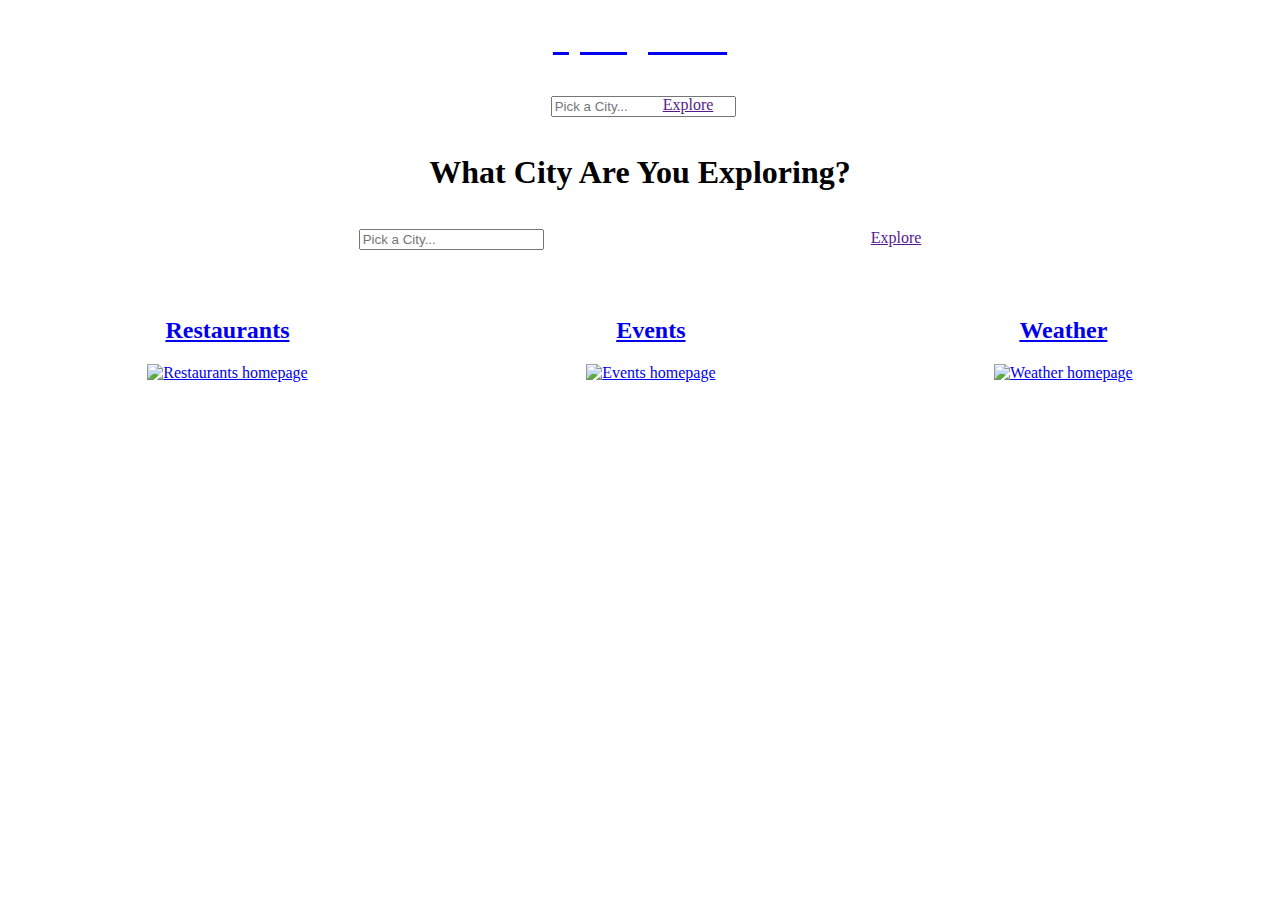
==== index.html @ e8c86cf0 "odifications" ====
<!DOCTYPE html>
<html lang="en">
    <head>
        <meta charset="UTF-8">
        <meta name="viewport" content="width=device-width, initial-scale=1.0">
        <title>Springboard</title>
        <script defer src="https://use.fontawesome.com/releases/v5.3.1/js/all.js"></script>
        <link rel="stylesheet" href="https://cdn.jsdelivr.net/npm/bulma@0.8.2/css/bulma.min.css">
        <script src="https://kit.fontawesome.com/db5e26bbb4.js" crossorigin="anonymous"></script>
        <link rel="stylesheet" href="./assets/style.css">
    </head>
    <body>
        <!--Navigation Bar-->
        <div class="block" id="navbarBlock">
            <nav class="navbar is-danger" role="navigation" aria-label="main navigation" id="navbar">
                <div class="navbar-brand">
                    <a class="navbar-item" id="navbarLogo" href="index.html">
                        <h1 class="title is-4" id="springLogo"><strong>Springboard</strong></h1>
                    </a>
        
                    <a role="button" class="navbar-burger" aria-label="menu" aria-expanded="false" id="logoBtn">
                        <span aria-hidden="true"></span>
                        <span aria-hidden="true"></span>
                        <span aria-hidden="true"></span>
                    </a>
                </div>
        
                <div id="navbarBasicExample" class="navbar-menu" id="navBtns">
                    <div class="navbar-end">
                        <div class="field has-addons">
                            <p class="control has-icons-left" id="navBarSearch">
                                <input class="input is-small is-rounded" type="text" placeholder="Pick a City...">
                                <span class="icon is-small is-left">
                                    <i class="fas fa-city"></i>
                                </span>
                            </p>
                            <p class="control">
                                <a href="" class="button is-small is-rounded">Explore</a>
                            </p>
                        </div>
                        <a class="navbar-item" href="index.html" id="homeBtn">
                            <span class="icon">
                                <!--Each Icon will navigate the user to the corresponding page-->
                                <i class="fas fa-home"></i>
                            </span>
                        </a>
                        <a class="navbar-item" href="restaurants.html" id="eatBtn">
                            <span class="icon">
                                <!--Each Icon will navigate the user to the corresponding page-->
                                <i class="fas fa-utensils"></i>
                            </span>
                        </a>
                        <a class="navbar-item" href="events.html" id="eventBtn">
                            <span class="icon">
                                <!--Each Icon will navigate the user to the corresponding page-->
                                <i class="fas fa-ticket-alt"></i>
                            </span>
                        </a>
                        <a class="navbar-item" href="weather.html" id="weatherBtn">
                            <span class="icon">
                                <!--Each Icon will navigate the user to the corresponding page-->
                                <i class="fas fa-cloud"></i>
                            </span>
                        </a>
                    </div>
            </nav>
        </div>
    <!-----------  Webpage body content --------->
        <section class="section">
            
            <h1 class="title is-1" id="homeTitle">What City Are You Exploring?</h1>
            <!-----Search Bar------>
            <div class="block">
                    <div class="field has-addons">
                            <p class="control has-icons-left" id="homeBar">
                                <input class="input is-rounded" type="input" placeholder="Pick a City...">
                                <span class="icon is-small is-left">
                                    <i class="fas fa-city"></i>
                                </span>
                            </p>
                            <p class="control" id="homeBarBtn">
                                <a href="" class="button is-info is-danger is-rounded">Explore</a>
                            </p>
                    </div>
            </div>

            <!--JQuery will manipulate the DOM to display the inputted city from the search bar-->
            <h1 class="title is-3" id="cityTitle"></h1>

            <!-- JQuery will manipulate the DOM to display these cards after the city is inputted by the user-->
            
            <div class="container" id="navCardContainer">
                <div class="restaurant_container" id="optionOne">
                    <a class="restaurant-page" href="restaurants.html" id="restaurant-link">
                        <h2 class="title is-4" id="optionOneTitle">Restaurants</h2> 
                        <img 
                        src="./assets/restaurant_homepage.jpeg" alt="Restaurants homepage" 
                        class="hp_restaurant" 
                        style="width: 300px; height: 250px;">  
                    </a>
                </div>

                <div class="events_container" id="optionTwo">
                    <a class="events-page" href="events.html" id="events-link">
                        <h2 class="title is-4" id="optionTwoTitle">Events</h2> 
                        <img 
                        src="./assets/events_homepage.jpg" 
                        alt="Events homepage" 
                        class="hp_event" 
                        style="width: 300px; height: 250px;">
                    </a>  
                </div>

                <div class="weather_container" id="optionThree">
                    <a class="weather-page" href="weather.html" id="weather-link">
                        <h2 class="title is-4" id="optionThreeTitle">Weather</h2> 
                        <img 
                        src="./assets/weather_homepage.jpeg" 
                        alt="Weather homepage" 
                        class="hp_weather" 
                        style="width: 300px; height: 250px;">
                    </a>  
                </div>
            </div>
            
    </section>

    <!---------  Removed Footer    -------->
    
  </body>

  <!--Javascript/JQuery Link-->
  <script
    src="https://cdnjs.cloudflare.com/ajax/libs/jquery/3.5.1/jquery.min.js"
    integrity="sha256-9/aliU8dGd2tb6OSsuzixeV4y/faTqgFtohetphbbj0="
    crossorigin="anonymous"
  ></script>
  <script src="https://bulma.io/vendor/clipboard-1.7.1.min.js"></script> 
  <script src="https://bulma.io/vendor/js.cookie-2.1.4.min.js"></script> 
  <script src="https://bulma.io/vendor/native.js"></script>
  <script src="./assets/springboard.js"></script>
</html>
---- assets/style.css ----
.title {
  align-items: center;
  text-align: center;
}

.container {
  display: flex;
  justify-content: space-around;
  padding-top: 10px;
}

.city {
  text-align: center;
  margin-bottom: 30px;
  margin-top: 40px;
  padding-top: 10px;
}

/* Search Bar */
.field.has-addons {
  display: flex;
  justify-content: center;
}

/* Logo (Top Left) */
#springLogo {
  color: #ffffff;
}

/* nav bar search bar*/
.field:not(:last-child) {
  margin-bottom: 1.25rem;
  margin-top: 1.25rem;
  margin-right: 1rem;
}

#homeBar {
  width: 32rem;
}

#navBarSearch {
  width: 7rem;
}
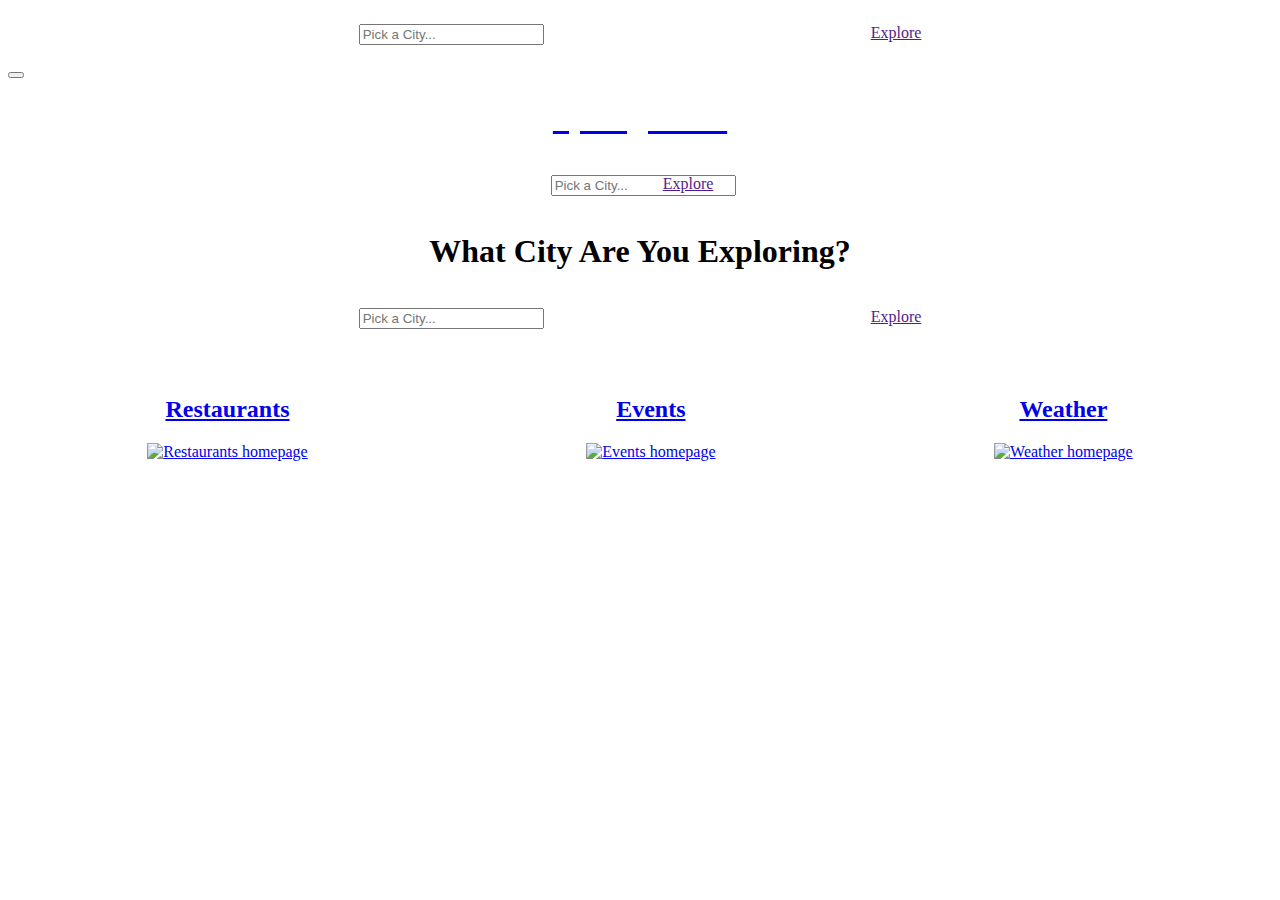
==== commit 9b6d6a95: "changes" ====
--- a/index.html
+++ b/index.html
@@ -10,6 +10,36 @@
         <link rel="stylesheet" href="./assets/style.css">
     </head>
     <body>
+
+        <!--the rest of the body will have to be rolled into a div so we can set its class to display none when the model is active--> 
+        <div class="modal">
+            <div class="modal-background"></div>
+            <div class="modal-content">
+                <!-----Search Bar------>
+                <div class="block">
+                    <div class="field has-addons">
+                        <p class="control has-icons-left" id="homeBar">
+                            <input class="input is-rounded" type="input" placeholder="Pick a City...">
+                            <span class="icon is-small is-left">
+                                <i class="fas fa-city"></i>
+                            </span>
+                        </p>
+                        <p class="control" id="homeBarBtn">
+                            <a href="" class="button is-info is-danger is-rounded">Explore</a>
+                        </p>
+                    </div>
+                </div>
+              <!-- Any other Bulma elements you want -->
+            </div>
+            <button class="modal-close is-large" aria-label="close"></button>
+          </div>    
+
+
+
+
+
+
+
         <!--Navigation Bar-->
         <div class="block" id="navbarBlock">
             <nav class="navbar is-danger" role="navigation" aria-label="main navigation" id="navbar">
@@ -135,10 +165,8 @@
     integrity="sha256-9/aliU8dGd2tb6OSsuzixeV4y/faTqgFtohetphbbj0="
     crossorigin="anonymous"
   ></script>
-  <script src="https://bulma.io/vendor/clipboard-1.7.1.min.js"></script> -
-  <script src="https://bulma.io/vendor/js.cookie-2.1.4.min.js"></script> -
+  <script src="https://bulma.io/vendor/clipboard-1.7.1.min.js"></script>
+  <script src="https://bulma.io/vendor/js.cookie-2.1.4.min.js"></script>
   <script src="https://bulma.io/vendor/native.js"></script>
   <script src="./assets/springboard.js"></script>
 </html>
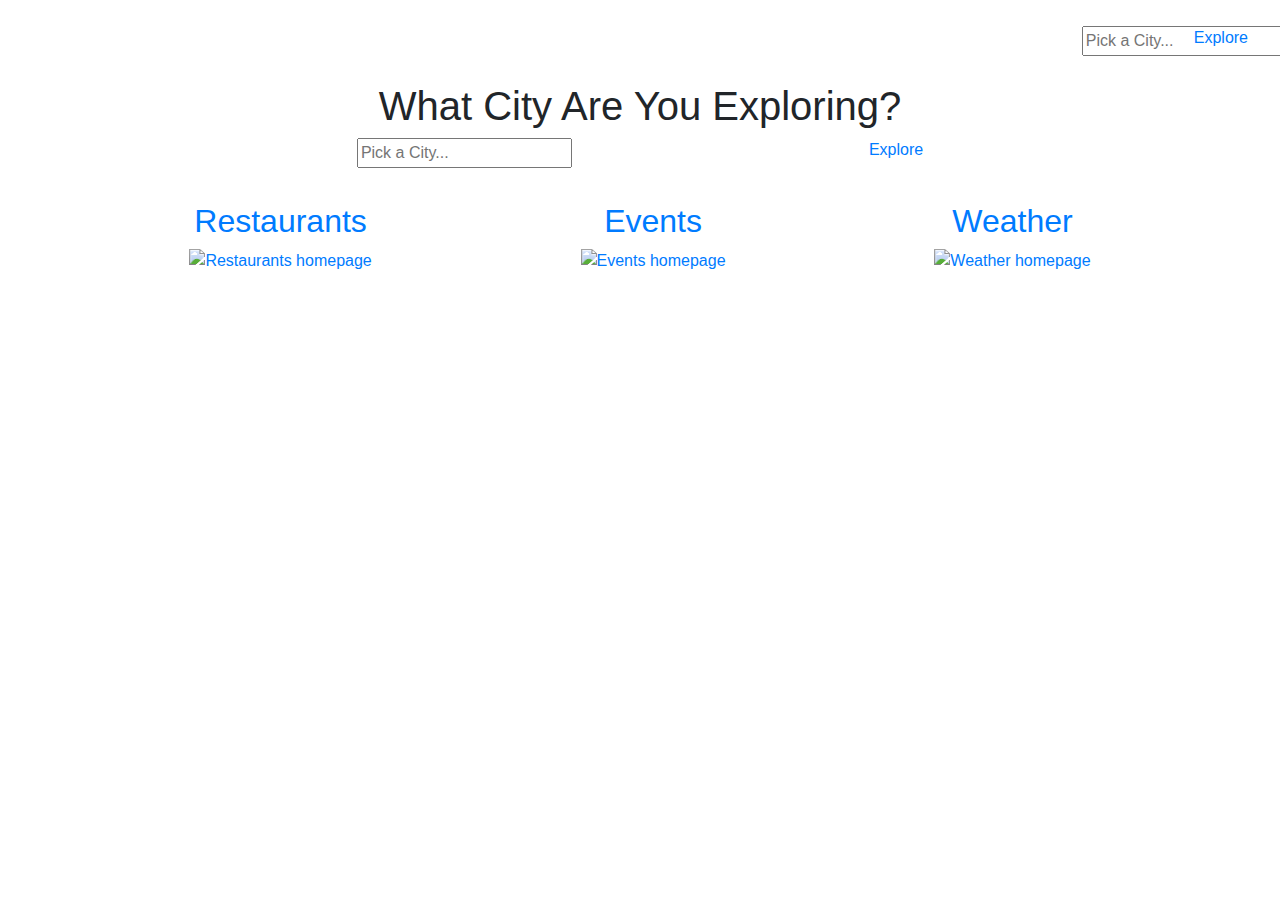
==== commit bf441faf: "commit changes done on master" ====
--- a/index.html
+++ b/index.html
@@ -8,6 +8,10 @@
         <link rel="stylesheet" href="https://cdn.jsdelivr.net/npm/bulma@0.8.2/css/bulma.min.css">
         <script src="https://kit.fontawesome.com/db5e26bbb4.js" crossorigin="anonymous"></script>
         <link rel="stylesheet" href="./assets/style.css">
+        <link rel="stylesheet" href="https://cdnjs.cloudflare.com/ajax/libs/twitter-bootstrap/4.0.0/css/bootstrap.min.css" />
+        
+        <link rel="stylesheet" href="https://maxcdn.bootstrapcdn.com/bootstrap/4.0.0/css/bootstrap.min.css"
+            integrity="sha384-Gn5384xqQ1aoWXA+058RXPxPg6fy4IWvTNh0E263XmFcJlSAwiGgFAW/dAiS6JXm" crossorigin="anonymous" />
     </head>
     <body>
 
--- a/assets/style.css
+++ b/assets/style.css
@@ -29,8 +29,8 @@
 
 /* nav bar search bar*/
 .field:not(:last-child) {
-  margin-bottom: 1.25rem;
-  margin-top: 1.25rem;
+  margin-bottom: 0rem;
+  margin-top: 1rem;
   margin-right: 1rem;
 }
 
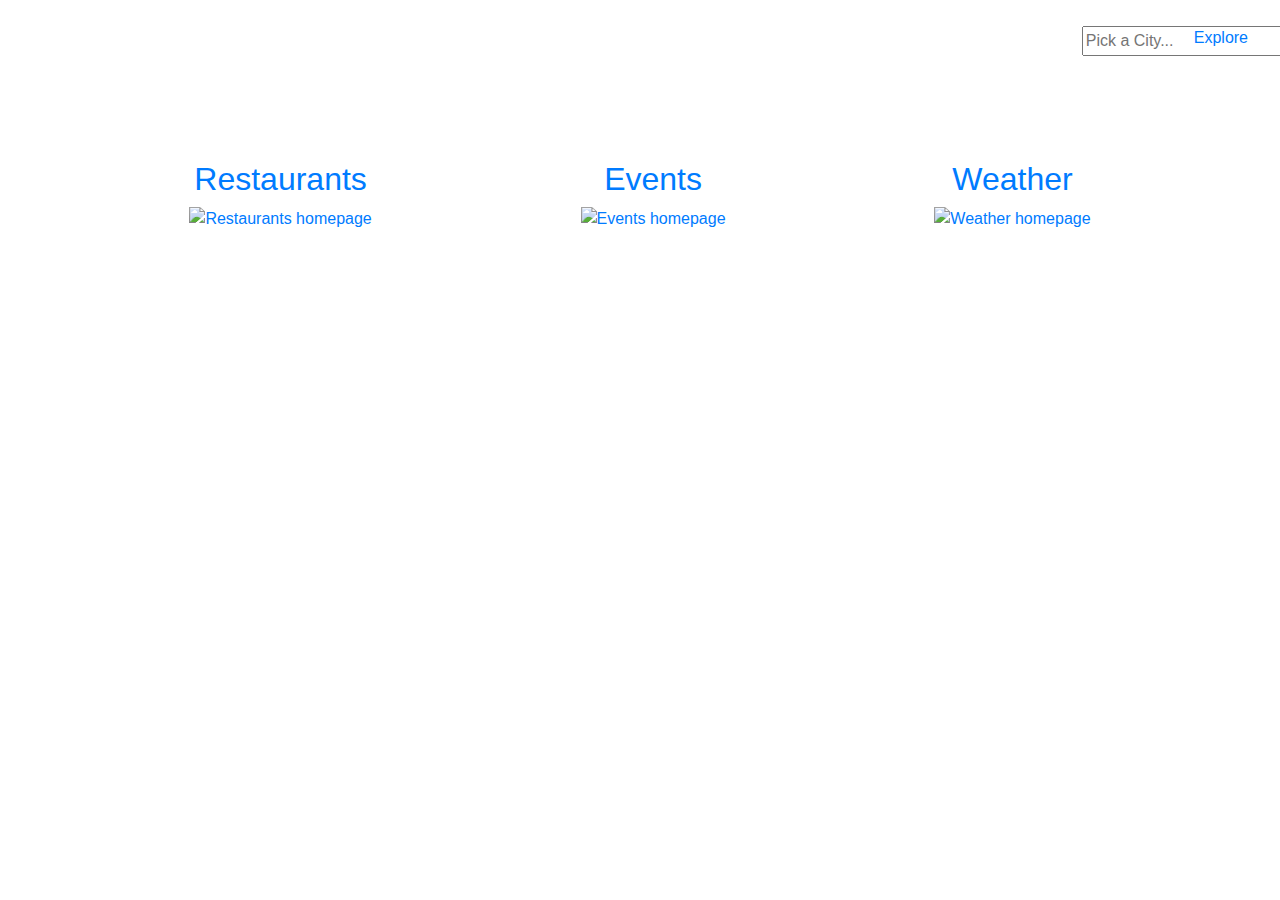
==== commit bb03f3cb: "functioning modal and added scroll on cusine options" ====
--- a/index.html
+++ b/index.html
@@ -4,36 +4,36 @@
         <meta charset="UTF-8">
         <meta name="viewport" content="width=device-width, initial-scale=1.0">
         <title>Springboard</title>
-        <script defer src="https://use.fontawesome.com/releases/v5.3.1/js/all.js"></script>
+        
         <link rel="stylesheet" href="https://cdn.jsdelivr.net/npm/bulma@0.8.2/css/bulma.min.css">
-        <script src="https://kit.fontawesome.com/db5e26bbb4.js" crossorigin="anonymous"></script>
-        <link rel="stylesheet" href="./assets/style.css">
         <link rel="stylesheet" href="https://cdnjs.cloudflare.com/ajax/libs/twitter-bootstrap/4.0.0/css/bootstrap.min.css" />
         
         <link rel="stylesheet" href="https://maxcdn.bootstrapcdn.com/bootstrap/4.0.0/css/bootstrap.min.css"
-            integrity="sha384-Gn5384xqQ1aoWXA+058RXPxPg6fy4IWvTNh0E263XmFcJlSAwiGgFAW/dAiS6JXm" crossorigin="anonymous" />
+        integrity="sha384-Gn5384xqQ1aoWXA+058RXPxPg6fy4IWvTNh0E263XmFcJlSAwiGgFAW/dAiS6JXm" crossorigin="anonymous" />
+        <link rel="stylesheet" href="./assets/style.css">
     </head>
     <body>
 
         <!--the rest of the body will have to be rolled into a div so we can set its class to display none when the model is active--> 
-        <div class="modal">
+        <div class="modal is-active">
             <div class="modal-background"></div>
-            <div class="modal-content">
+            <div class="modal-content" id="modal-search">
+                <h1 class="title is-1" id="homeTitle">What City Are You Exploring?</h1>
                 <!-----Search Bar------>
                 <div class="block">
                     <div class="field has-addons">
-                        <p class="control has-icons-left" id="homeBar">
-                            <input class="input is-rounded" type="input" placeholder="Pick a City...">
-                            <span class="icon is-small is-left">
-                                <i class="fas fa-city"></i>
-                            </span>
-                        </p>
-                        <p class="control" id="homeBarBtn">
-                            <a href="" class="button is-info is-danger is-rounded">Explore</a>
-                        </p>
+                            <p class="control has-icons-left" id="homeBar">
+                                <input class="input is-rounded" type="input" placeholder="Pick a City...">
+                                <span class="icon is-small is-left">
+                                    <i class="fas fa-city"></i>
+                                </span>
+                            </p>
+                            <p class="control" id="homeBarBtn">
+                                <button type="submit" class="button is-info is-danger is-rounded" id="explore">Explore</button>
+                            </p>
                     </div>
                 </div>
-              <!-- Any other Bulma elements you want -->
+                <!-- Any other Bulma elements you want -->
             </div>
             <button class="modal-close is-large" aria-label="close"></button>
           </div>    
@@ -101,22 +101,6 @@
         </div>
     <!-----------  Webpage body content --------->
         <section class="section">
-            
-            <h1 class="title is-1" id="homeTitle">What City Are You Exploring?</h1>
-            <!-----Search Bar------>
-            <div class="block">
-                    <div class="field has-addons">
-                            <p class="control has-icons-left" id="homeBar">
-                                <input class="input is-rounded" type="input" placeholder="Pick a City...">
-                                <span class="icon is-small is-left">
-                                    <i class="fas fa-city"></i>
-                                </span>
-                            </p>
-                            <p class="control" id="homeBarBtn">
-                                <a href="" class="button is-info is-danger is-rounded">Explore</a>
-                            </p>
-                    </div>
-            </div>
 
             <!--JQuery will manipulate the DOM to display the inputted city from the search bar-->
             <h1 class="title is-3" id="cityTitle"></h1>
@@ -169,6 +153,8 @@
     integrity="sha256-9/aliU8dGd2tb6OSsuzixeV4y/faTqgFtohetphbbj0="
     crossorigin="anonymous"
   ></script>
+  <script defer src="https://use.fontawesome.com/releases/v5.3.1/js/all.js"></script>
+  <script src="https://kit.fontawesome.com/db5e26bbb4.js" crossorigin="anonymous"></script>
   <script src="https://bulma.io/vendor/clipboard-1.7.1.min.js"></script>
   <script src="https://bulma.io/vendor/js.cookie-2.1.4.min.js"></script>
   <script src="https://bulma.io/vendor/native.js"></script>
--- a/assets/style.css
+++ b/assets/style.css
@@ -6,7 +6,7 @@
 .container {
   display: flex;
   justify-content: space-around;
-  padding-top: 10px;
+  padding-top: 70px;
 }
 
 .city {
@@ -41,3 +41,13 @@
 #navBarSearch {
   width: 7rem;
 }
+
+#modal-search {
+  height: 50%;
+  display: flex;
+  justify-content: center;
+}
+
+#cityTitle {
+  font-size: 60px;
+}
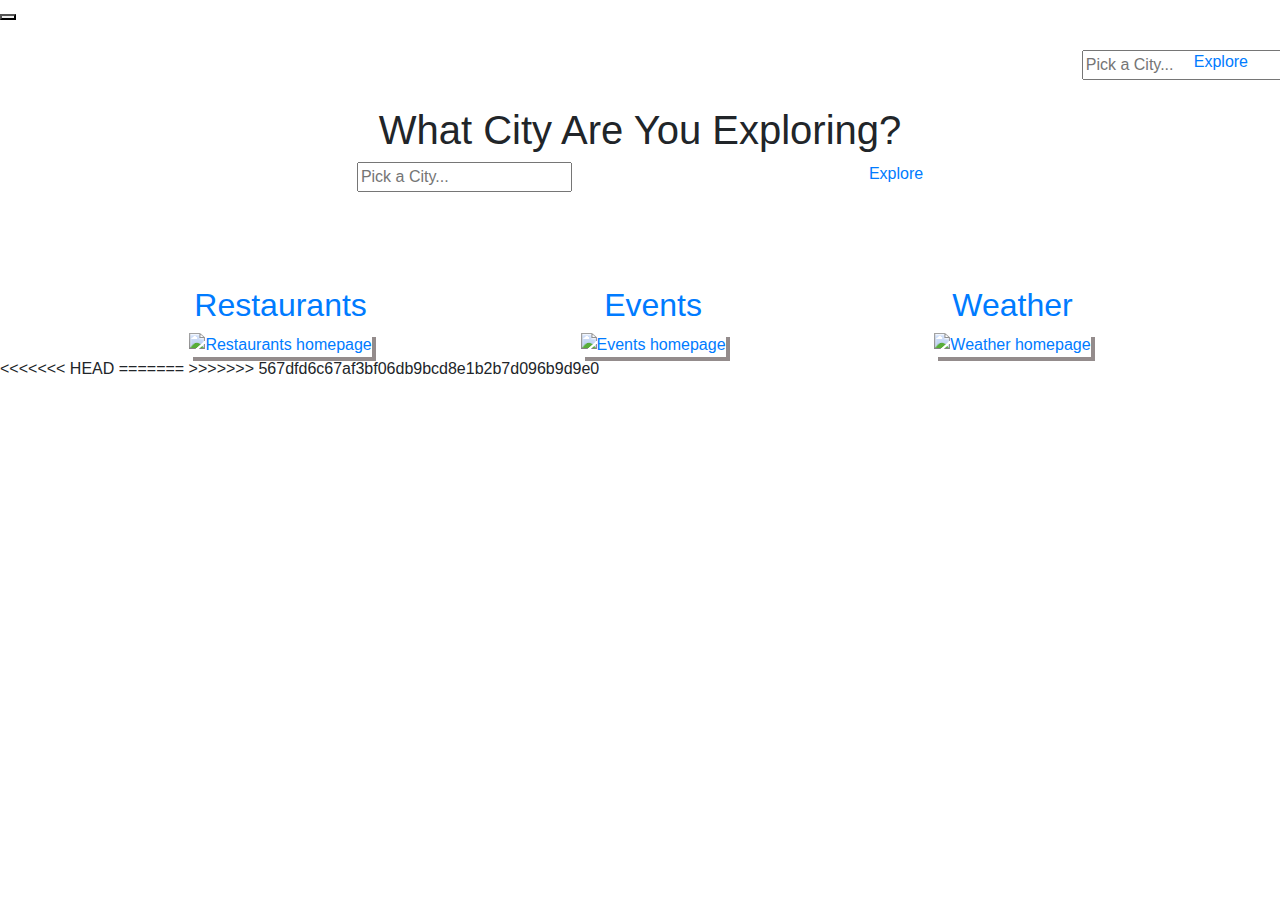
==== commit 2e9796df: "changes from team" ====
--- a/index.html
+++ b/index.html
@@ -35,8 +35,10 @@
                 </div>
                 <!-- Any other Bulma elements you want -->
             </div>
-            <button class="modal-close is-large" aria-label="close"></button>
-          </div>    
+            <!-- Any other Bulma elements you want -->
+        </div>
+        <button class="modal-close is-large" aria-label="close"></button>
+    </div>
 
 
 
@@ -44,106 +46,116 @@
 
 
 
-        <!--Navigation Bar-->
-        <div class="block" id="navbarBlock">
-            <nav class="navbar is-danger" role="navigation" aria-label="main navigation" id="navbar">
-                <div class="navbar-brand">
-                    <a class="navbar-item" id="navbarLogo" href="index.html">
-                        <h1 class="title is-4" id="springLogo"><strong>Springboard</strong></h1>
+    <!--Navigation Bar-->
+    <div class="block" id="navbarBlock">
+        <nav class="navbar is-danger" role="navigation" aria-label="main navigation" id="navbar">
+            <div class="navbar-brand">
+                <a class="navbar-item" id="navbarLogo" href="index.html">
+                    <h1 class="title is-4" id="springLogo"><strong>Springboard</strong></h1>
+                </a>
+
+                <a role="button" class="navbar-burger" aria-label="menu" aria-expanded="false" id="logoBtn">
+                    <span aria-hidden="true"></span>
+                    <span aria-hidden="true"></span>
+                    <span aria-hidden="true"></span>
+                </a>
+            </div>
+
+            <div id="navbarBasicExample" class="navbar-menu" id="navBtns">
+                <div class="navbar-end">
+                    <div class="field has-addons">
+                        <p class="control has-icons-left" id="navBarSearch">
+                            <input class="input search-input is-small is-rounded" type="text"
+                                placeholder="Pick a City...">
+                            <span class="icon is-small is-left">
+                                <i class="fas fa-city"></i>
+                            </span>
+                        </p>
+                        <p class="control">
+                            <a href="" class="button search-button is-small is-rounded">Explore</a>
+                        </p>
+                    </div>
+                    <a class="navbar-item" href="index.html" id="homeBtn">
+                        <span class="icon">
+                            <!--Each Icon will navigate the user to the corresponding page-->
+                            <i class="fas fa-home"></i>
+                        </span>
                     </a>
-        
-                    <a role="button" class="navbar-burger" aria-label="menu" aria-expanded="false" id="logoBtn">
-                        <span aria-hidden="true"></span>
-                        <span aria-hidden="true"></span>
-                        <span aria-hidden="true"></span>
+                    <a class="navbar-item" href="restaurants.html" id="eatBtn">
+                        <span class="icon">
+                            <!--Each Icon will navigate the user to the corresponding page-->
+                            <i class="fas fa-utensils"></i>
+                        </span>
+                    </a>
+                    <a class="navbar-item" href="events.html" id="eventBtn">
+                        <span class="icon">
+                            <!--Each Icon will navigate the user to the corresponding page-->
+                            <i class="fas fa-ticket-alt"></i>
+                        </span>
+                    </a>
+                    <a class="navbar-item" href="weather.html" id="weatherBtn">
+                        <span class="icon">
+                            <!--Each Icon will navigate the user to the corresponding page-->
+                            <i class="fas fa-cloud"></i>
+                        </span>
                     </a>
                 </div>
-        
-                <div id="navbarBasicExample" class="navbar-menu" id="navBtns">
-                    <div class="navbar-end">
-                        <div class="field has-addons">
-                            <p class="control has-icons-left" id="navBarSearch">
-                                <input class="input is-small is-rounded" type="text" placeholder="Pick a City...">
-                                <span class="icon is-small is-left">
-                                    <i class="fas fa-city"></i>
-                                </span>
-                            </p>
-                            <p class="control">
-                                <a href="" class="button is-small is-rounded">Explore</a>
-                            </p>
-                        </div>
-                        <a class="navbar-item" href="index.html" id="homeBtn">
-                            <span class="icon">
-                                <!--Each Icon will navigate the user to the corresponding page-->
-                                <i class="fas fa-home"></i>
-                            </span>
-                        </a>
-                        <a class="navbar-item" href="restaurants.html" id="eatBtn">
-                            <span class="icon">
-                                <!--Each Icon will navigate the user to the corresponding page-->
-                                <i class="fas fa-utensils"></i>
-                            </span>
-                        </a>
-                        <a class="navbar-item" href="events.html" id="eventBtn">
-                            <span class="icon">
-                                <!--Each Icon will navigate the user to the corresponding page-->
-                                <i class="fas fa-ticket-alt"></i>
-                            </span>
-                        </a>
-                        <a class="navbar-item" href="weather.html" id="weatherBtn">
-                            <span class="icon">
-                                <!--Each Icon will navigate the user to the corresponding page-->
-                                <i class="fas fa-cloud"></i>
-                            </span>
-                        </a>
-                    </div>
-            </nav>
+        </nav>
+    </div>
+    <!-----------  Webpage body content --------->
+    <section class="section">
+
+        <h1 class="title is-1" id="homeTitle">What City Are You Exploring?</h1>
+        <!-----Search Bar------>
+        <div class="block">
+            <div class="field has-addons">
+                <p class="control has-icons-left" id="homeBar">
+                    <input class="input search-input is-rounded" type="text" placeholder="Pick a City...">
+                    <span class="icon is-small is-left">
+                        <i class="fas fa-city"></i>
+                    </span>
+                </p>
+                <p class="control" id="homeBarBtn">
+                    <a href="" class="button search-button is-info is-danger is-rounded">Explore</a>
+                </p>
+            </div>
         </div>
-    <!-----------  Webpage body content --------->
-        <section class="section">
 
-            <!--JQuery will manipulate the DOM to display the inputted city from the search bar-->
-            <h1 class="title is-3" id="cityTitle"></h1>
+        <!--JQuery will manipulate the DOM to display the inputted city from the search bar-->
+        <h1 class="title is-3" id="cityTitle"></h1>
 
-            <!-- JQuery will manipulate the DOM to display these cards after the city is inputted by the user-->
-            
-            <div class="container" id="navCardContainer">
-                <div class="restaurant_container" id="optionOne">
-                    <a class="restaurant-page" href="restaurants.html" id="restaurant-link">
-                        <h2 class="title is-4" id="optionOneTitle">Restaurants</h2> 
-                        <img 
-                        src="./assets/restaurant_homepage.jpeg" alt="Restaurants homepage" 
-                        class="hp_restaurant" 
-                        style="width: 300px; height: 250px;">  
-                    </a>
-                </div>
+        <!-- JQuery will manipulate the DOM to display these cards after the city is inputted by the user-->
 
-                <div class="events_container" id="optionTwo">
-                    <a class="events-page" href="events.html" id="events-link">
-                        <h2 class="title is-4" id="optionTwoTitle">Events</h2> 
-                        <img 
-                        src="./assets/events_homepage.jpg" 
-                        alt="Events homepage" 
-                        class="hp_event" 
+        <div class="container" id="navCardContainer">
+            <div class="restaurant_container" id="optionOne">
+                <a class="restaurant-page" href="restaurants.html" id="restaurant-link">
+                    <h2 class="title is-4" id="optionOneTitle">Restaurants</h2>
+                    <img src="./assets/restaurant_homepage.jpeg" alt="Restaurants homepage" class="hp_restaurant"
                         style="width: 300px; height: 250px;">
-                    </a>  
-                </div>
+                </a>
+            </div>
 
-                <div class="weather_container" id="optionThree">
-                    <a class="weather-page" href="weather.html" id="weather-link">
-                        <h2 class="title is-4" id="optionThreeTitle">Weather</h2> 
-                        <img 
-                        src="./assets/weather_homepage.jpeg" 
-                        alt="Weather homepage" 
-                        class="hp_weather" 
+            <div class="events_container" id="optionTwo">
+                <a class="events-page" href="events.html" id="events-link">
+                    <h2 class="title is-4" id="optionTwoTitle">Events</h2>
+                    <img src="./assets/events_homepage.jpg" alt="Events homepage" class="hp_event"
                         style="width: 300px; height: 250px;">
-                    </a>  
-                </div>
+                </a>
             </div>
-            
+
+            <div class="weather_container" id="optionThree">
+                <a class="weather-page" href="weather.html" id="weather-link">
+                    <h2 class="title is-4" id="optionThreeTitle">Weather</h2>
+                    <img src="./assets/weather_homepage.jpeg" alt="Weather homepage" class="hp_weather"
+                        style="width: 300px; height: 250px;">
+                </a>
+            </div>
+        </div>
+
     </section>
 
     <!---------  Removed Footer    -------->
+<<<<<<< HEAD
     
   </body>
 
@@ -160,3 +172,17 @@
   <script src="https://bulma.io/vendor/native.js"></script>
   <script src="./assets/springboard.js"></script>
 </html>
+=======
+
+</body>
+
+<!--Javascript/JQuery Link-->
+<script src="https://cdnjs.cloudflare.com/ajax/libs/jquery/3.5.1/jquery.min.js"
+    integrity="sha256-9/aliU8dGd2tb6OSsuzixeV4y/faTqgFtohetphbbj0=" crossorigin="anonymous"></script>
+<script src="https://bulma.io/vendor/clipboard-1.7.1.min.js"></script>
+<script src="https://bulma.io/vendor/js.cookie-2.1.4.min.js"></script>
+<script src="https://bulma.io/vendor/native.js"></script>
+<script src="./assets/springboard.js"></script>
+
+</html>
+>>>>>>> 567dfd6c67af3bf06db9bcd8e1b2b7d096b9d9e0
--- a/assets/style.css
+++ b/assets/style.css
@@ -51,3 +51,26 @@
 #cityTitle {
   font-size: 60px;
 }
+
+.hp_restaurant {
+  box-shadow: 4px 4px rgb(148, 140, 140);
+}
+
+.hp_event {
+  box-shadow: 4px 4px rgb(148, 140, 140);
+}
+
+.hp_weather {
+  box-shadow: 4px 4px rgb(148, 140, 140);
+}
+
+@media only screen and (max-width: 768px) {
+  /* For mobile phones: */
+
+  .container {
+    display: flex;
+    flex-direction: column;
+
+    align-items: center;
+  }
+}
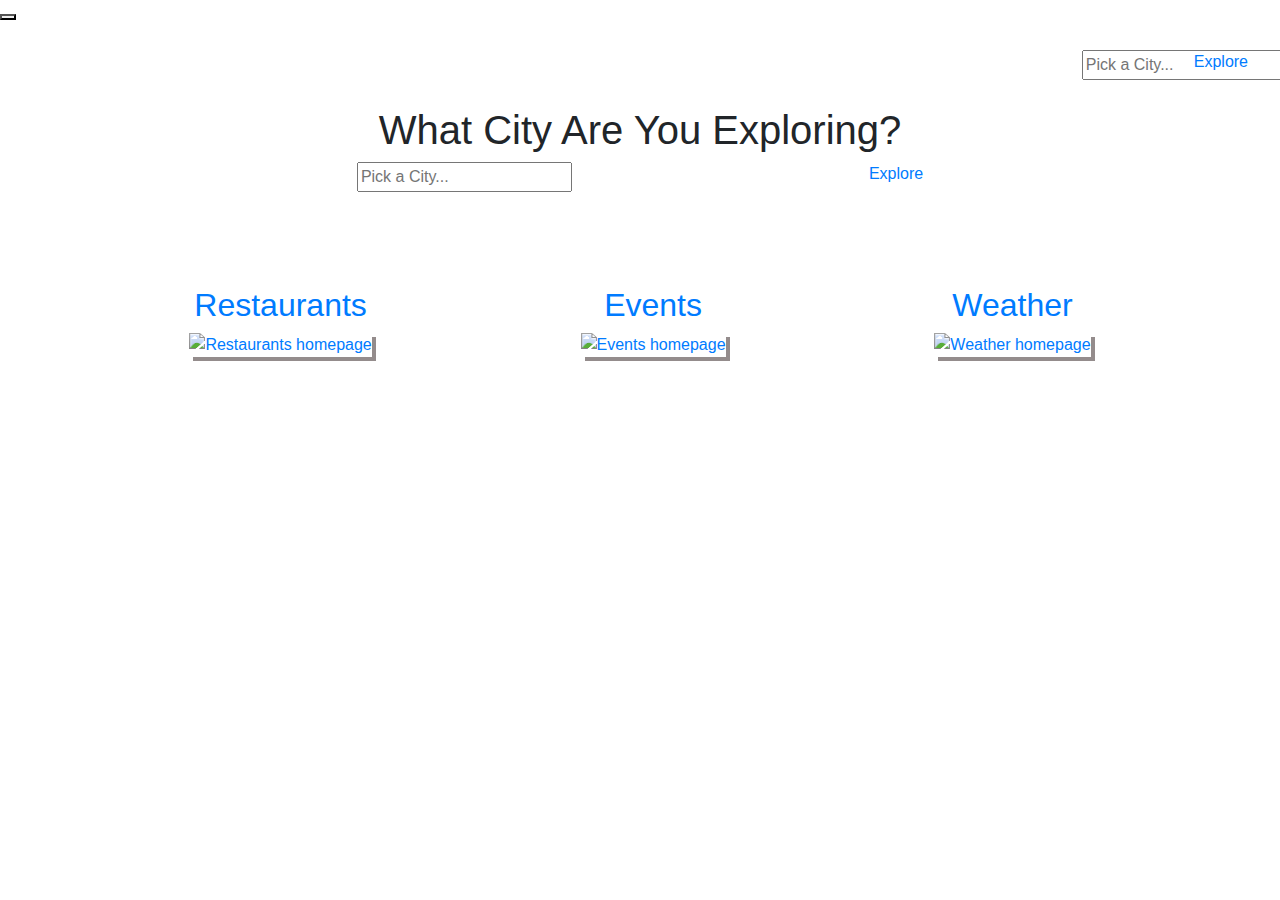
==== commit d26ac901: "updates from team again" ====
--- a/index.html
+++ b/index.html
@@ -15,7 +15,7 @@
     <body>
 
         <!--the rest of the body will have to be rolled into a div so we can set its class to display none when the model is active--> 
-        <div class="modal is-active">
+        <div class="modal">
             <div class="modal-background"></div>
             <div class="modal-content" id="modal-search">
                 <h1 class="title is-1" id="homeTitle">What City Are You Exploring?</h1>
@@ -155,24 +155,6 @@
     </section>
 
     <!---------  Removed Footer    -------->
-<<<<<<< HEAD
-    
-  </body>
-
-  <!--Javascript/JQuery Link-->
-  <script
-    src="https://cdnjs.cloudflare.com/ajax/libs/jquery/3.5.1/jquery.min.js"
-    integrity="sha256-9/aliU8dGd2tb6OSsuzixeV4y/faTqgFtohetphbbj0="
-    crossorigin="anonymous"
-  ></script>
-  <script defer src="https://use.fontawesome.com/releases/v5.3.1/js/all.js"></script>
-  <script src="https://kit.fontawesome.com/db5e26bbb4.js" crossorigin="anonymous"></script>
-  <script src="https://bulma.io/vendor/clipboard-1.7.1.min.js"></script>
-  <script src="https://bulma.io/vendor/js.cookie-2.1.4.min.js"></script>
-  <script src="https://bulma.io/vendor/native.js"></script>
-  <script src="./assets/springboard.js"></script>
-</html>
-=======
 
 </body>
 
@@ -185,4 +167,3 @@
 <script src="./assets/springboard.js"></script>
 
 </html>
->>>>>>> 567dfd6c67af3bf06db9bcd8e1b2b7d096b9d9e0
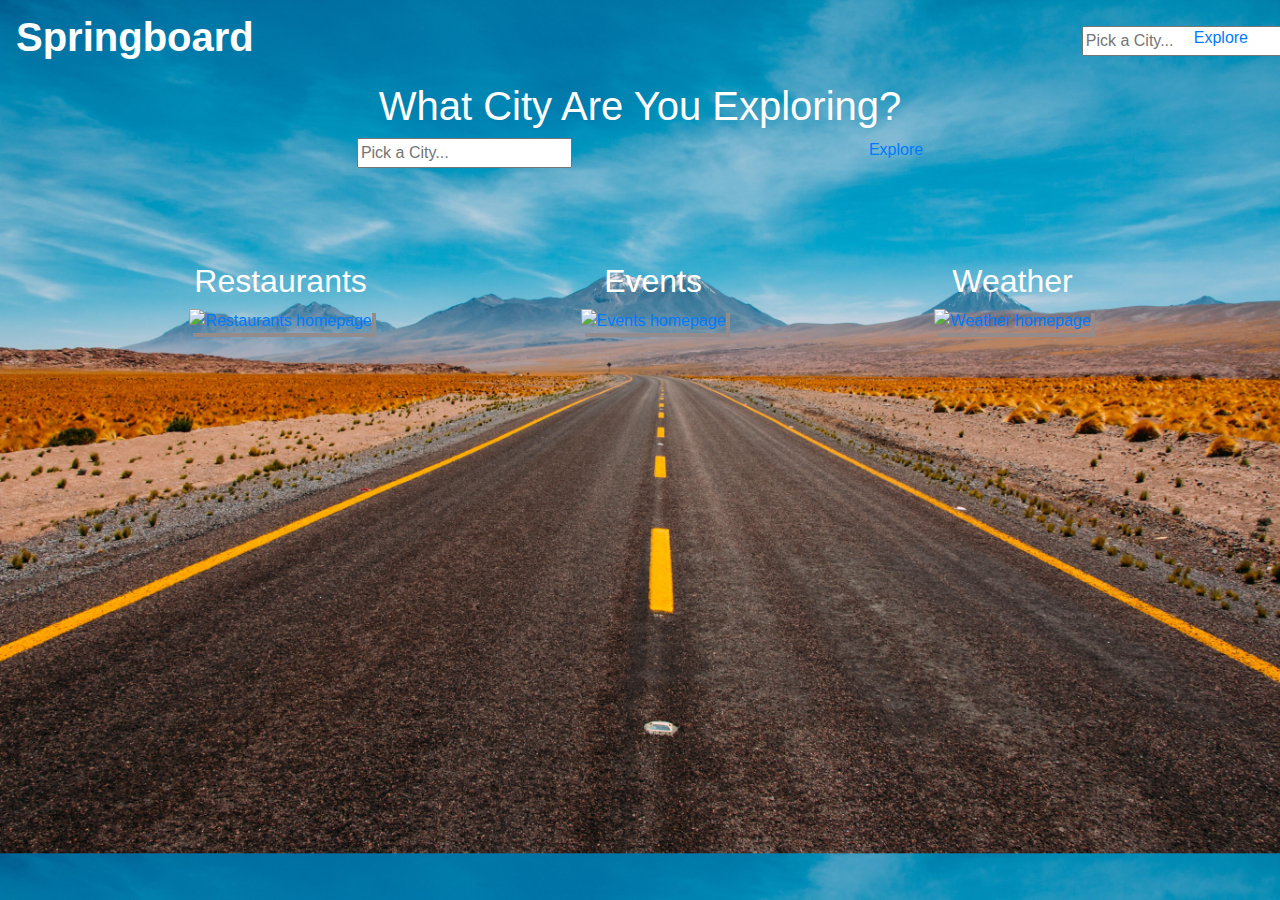
==== commit 928c0bab: "team changes" ====
--- a/index.html
+++ b/index.html
@@ -1,50 +1,22 @@
 <!DOCTYPE html>
 <html lang="en">
-    <head>
-        <meta charset="UTF-8">
-        <meta name="viewport" content="width=device-width, initial-scale=1.0">
-        <title>Springboard</title>
-        
-        <link rel="stylesheet" href="https://cdn.jsdelivr.net/npm/bulma@0.8.2/css/bulma.min.css">
-        <link rel="stylesheet" href="https://cdnjs.cloudflare.com/ajax/libs/twitter-bootstrap/4.0.0/css/bootstrap.min.css" />
-        
-        <link rel="stylesheet" href="https://maxcdn.bootstrapcdn.com/bootstrap/4.0.0/css/bootstrap.min.css"
+
+<head>
+    <meta charset="UTF-8">
+    <meta name="viewport" content="width=device-width, initial-scale=1.0">
+    <title>Springboard</title>
+    <script defer src="https://use.fontawesome.com/releases/v5.3.1/js/all.js"></script>
+    <link rel="stylesheet" href="https://cdn.jsdelivr.net/npm/bulma@0.8.2/css/bulma.min.css">
+    <script src="https://kit.fontawesome.com/db5e26bbb4.js" crossorigin="anonymous"></script>
+    <link rel="stylesheet"
+        href="https://cdnjs.cloudflare.com/ajax/libs/twitter-bootstrap/4.0.0/css/bootstrap.min.css" />
+
+    <link rel="stylesheet" href="https://maxcdn.bootstrapcdn.com/bootstrap/4.0.0/css/bootstrap.min.css"
         integrity="sha384-Gn5384xqQ1aoWXA+058RXPxPg6fy4IWvTNh0E263XmFcJlSAwiGgFAW/dAiS6JXm" crossorigin="anonymous" />
         <link rel="stylesheet" href="./assets/style.css">
-    </head>
-    <body>
+</head>
 
-        <!--the rest of the body will have to be rolled into a div so we can set its class to display none when the model is active--> 
-        <div class="modal">
-            <div class="modal-background"></div>
-            <div class="modal-content" id="modal-search">
-                <h1 class="title is-1" id="homeTitle">What City Are You Exploring?</h1>
-                <!-----Search Bar------>
-                <div class="block">
-                    <div class="field has-addons">
-                            <p class="control has-icons-left" id="homeBar">
-                                <input class="input is-rounded" type="input" placeholder="Pick a City...">
-                                <span class="icon is-small is-left">
-                                    <i class="fas fa-city"></i>
-                                </span>
-                            </p>
-                            <p class="control" id="homeBarBtn">
-                                <button type="submit" class="button is-info is-danger is-rounded" id="explore">Explore</button>
-                            </p>
-                    </div>
-                </div>
-                <!-- Any other Bulma elements you want -->
-            </div>
-            <!-- Any other Bulma elements you want -->
-        </div>
-        <button class="modal-close is-large" aria-label="close"></button>
-    </div>
-
-
-
-
-
-
+<body>
 
     <!--Navigation Bar-->
     <div class="block" id="navbarBlock">
@@ -124,7 +96,7 @@
         <!--JQuery will manipulate the DOM to display the inputted city from the search bar-->
         <h1 class="title is-3" id="cityTitle"></h1>
 
-        <!-- JQuery will manipulate the DOM to display these cards after the city is inputted by the user-->
+        <!-- Homepage cards after the city is inputted by the user-->
 
         <div class="container" id="navCardContainer">
             <div class="restaurant_container" id="optionOne">
--- a/assets/style.css
+++ b/assets/style.css
@@ -1,4 +1,11 @@
+body{
+  background-image: url("homepage.jpg");
+  background-size: cover;
+}
+
+
 .title {
+  color: white;
   align-items: center;
   text-align: center;
 }
